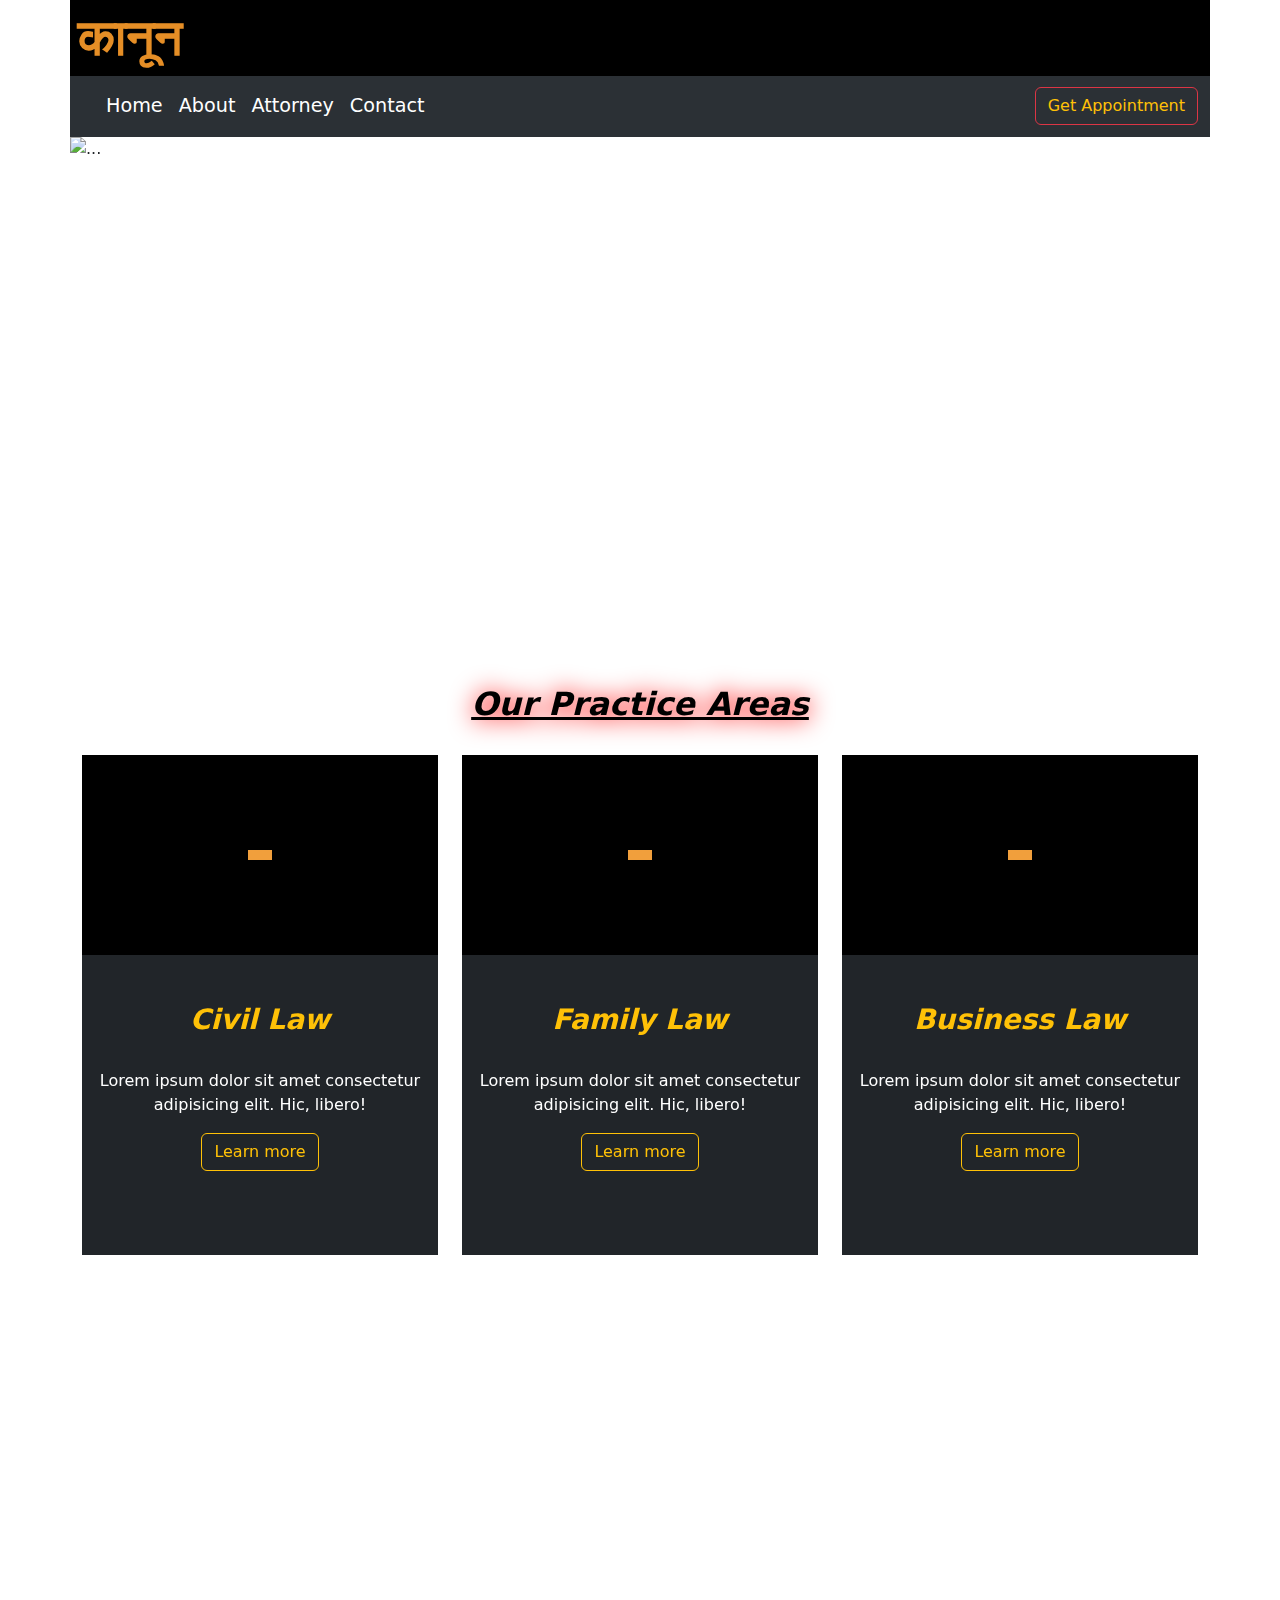
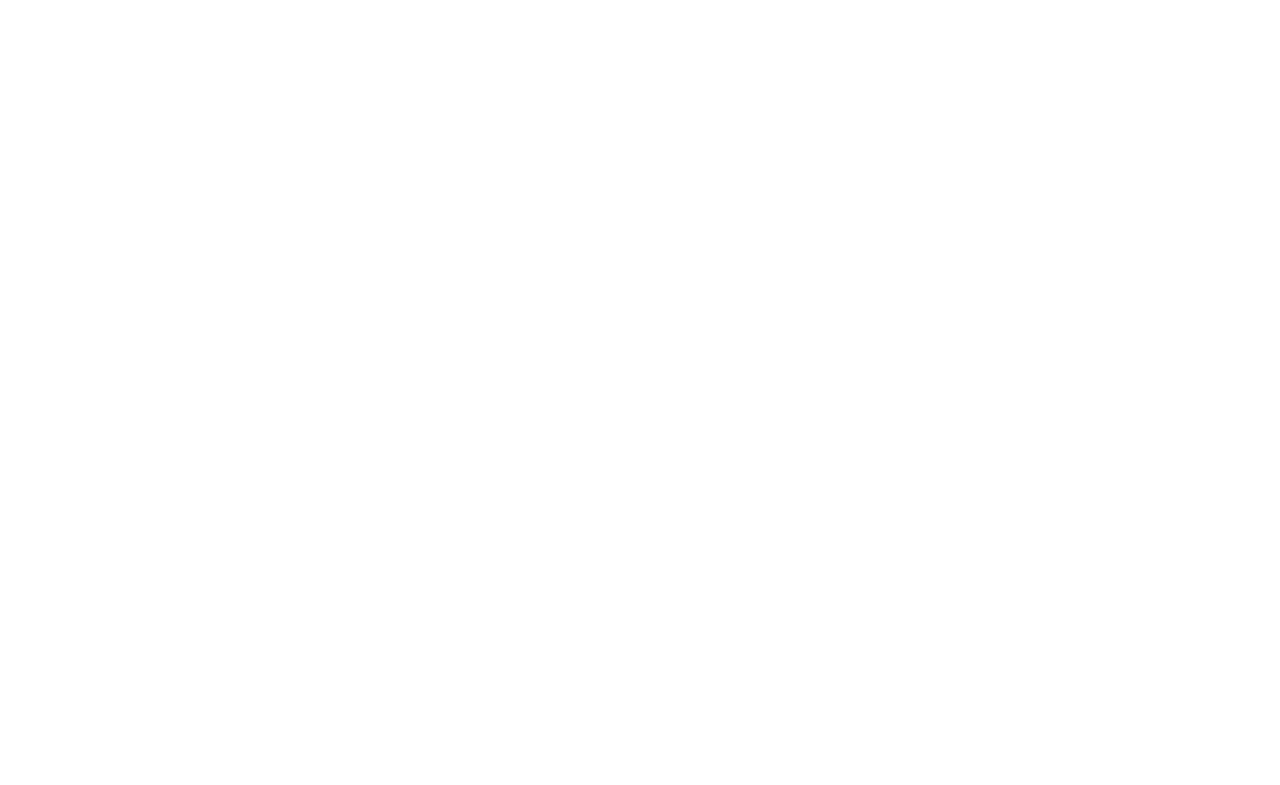
==== index.html @ 81230cc2 "Add files via upload" ====
<!doctype html>
<html lang="en">
  <head>
    <meta charset="utf-8">
    <meta name="viewport" content="width=device-width, initial-scale=1">
    <title>Bootstrap demo</title>
    <link href="https://unpkg.com/aos@2.3.1/dist/aos.css" rel="stylesheet">
    <link href="https://cdn.jsdelivr.net/npm/bootstrap@5.3.3/dist/css/bootstrap.min.css" rel="stylesheet" integrity="sha384-QWTKZyjpPEjISv5WaRU9OFeRpok6YctnYmDr5pNlyT2bRjXh0JMhjY6hW+ALEwIH" crossorigin="anonymous">
    <link rel='stylesheet' href='https://cdn-uicons.flaticon.com/2.3.0/uicons-regular-rounded/css/uicons-regular-rounded.css'>
    <link rel="stylesheet" href="kanun.css">
</head>
  <body>
    <!-- heading of kanun -->
 
  
  <!-- navbar -->
  <div class="container px-0 py-0 ">
    
    <h1 class="heading bg-black my-0 p-2 " style="color: #e58e26;">कानून</h1>

<nav class="navbar navbar-expand-lg bg-body-tertiary" data-bs-theme="dark">
  <div class="container-fluid">
    <a class="navbar-brand" href="#"><img src="https://cdn-icons-png.flaticon.com/128/2966/2966758.png" alt="" height="40px"   ></a>
    <button class="navbar-toggler" type="button" data-bs-toggle="collapse" data-bs-target="#navbarSupportedContent" aria-controls="navbarSupportedContent" aria-expanded="false" aria-label="Toggle navigation">
      <span class="navbar-toggler-icon"></span>
    </button>
    <div class="collapse navbar-collapse" id="navbarSupportedContent">
      <ul class="navbar-nav me-auto mb-2 mb-lg-0">
        <li class="nav-item">
          <a class="nav-link" aria-current="page" href="#">Home</a>
        </li>
        <li class="nav-item">
          <a class="nav-link" href="about.html">About</a>
        </li>
        <li class="nav-item">
          <a class="nav-link" href="attorney.html">Attorney</a>
        </li>
       
        <li class="nav-item">
          <a class="nav-link" href="appointment.html">Contact</a>
        </li>
        
      </ul>
      
        
        <button class="btn btn-outline-danger" type="submit"><a href="appointment.html" class=" text-decoration-none text-warning">Get Appointment</a></button>
      
    </div>
  </div>
</nav>
<!-- nav end -->

    <!-- crousal -->
    <div id="carouselExampleInterval" class="carousel slide" data-bs-ride="carousel">
      <div class="carousel-inner">
        <div class="carousel-item active" data-bs-interval="10000">
          <img src="https://wallpaperaccess.com/full/2029437.jpg" class="d-block w-100" alt="..." height="500px">
          <div class="carousel-caption">
            <h1 class="fw-bolder fst-italic " data-aos="fade-right">We fight for your justice</h1>
          </div>
        </div>
        <div class="carousel-item" data-bs-interval="2000">
          <img src="https://wallpaperaccess.com/full/3444539.jpg" class="d-block w-100" alt="..." height="500px">
          <div class="carousel-caption">
            <h1 class="fw-bolder fst-italic" data-aos="fade-right">We prepared to oppose for you</h1>
          </div>
        </div>
        <div class="carousel-item">
          <img src="https://wallpaperaccess.com/full/702871.jpg" class="d-block w-100" alt="..." height="500px">
          <div class="carousel-caption">
            <h1 class="fw-bolder fst-italic" data-aos="fade-right">We fight for your privilege</h1>
          </div>
        </div>
      </div>
      <button class="carousel-control-prev" type="button" data-bs-target="#carouselExampleInterval" data-bs-slide="prev">
        <span class="carousel-control-prev-icon" aria-hidden="true"></span>
        <span class="visually-hidden">Previous</span>
      </button>
      <button class="carousel-control-next" type="button" data-bs-target="#carouselExampleInterval" data-bs-slide="next">
        <span class="carousel-control-next-icon" aria-hidden="true"></span>
        <span class="visually-hidden">Next</span>
      </button>
    </div>
  </div>

   <!-- container end -->
  </div>
    <!-- practice areas -->
    <div class="container text-center ">
     <div data-aos="flip-left"  data-aos-easing="ease-out-cubic"
        data-aos-duration="1000">
    <h2 class=" practice fst-italic fw-bolder text-center text-decoration-underline mt-5 " style="color:black">Our Practice Areas</h2>
  </div>
  <!-- col div -->
      
 
 <div class="row text-center  ">
<!-- col start --> 
  <div class=" inner col-lg-4 col-md-6 mt-4 " data-aos="flip-left"  data-aos-easing="ease-out-cubic"
  data-aos-duration="1000">
   
  <div class="icon">
    <i class="fi fi-rr-home" style="font-size: 50px;" ></i>
  </div>
  <!-- icon div -->
  <div class="content text-center bg-dark" >
    <h3 class="text-warning fst-italic fw-bolder pt-5">Civil Law</h3>
    <p class="text-white pt-4 mx-0">Lorem ipsum dolor sit amet consectetur adipisicing elit. Hic, libero!</p>
  <div class="btn btn-outline-warning">Learn more</div>
  </div>
  
  </div>
  <!-- col div -->
  <!-- col start -->
  <div class=" inner col-lg-4  col-md-6 mt-4"  data-aos="flip-left"  data-aos-easing="ease-out-cubic"
  data-aos-duration="1000">
   
    <div class="icon">
      <i class="fi fi-rr-family" style="font-size: 50px;" ></i>
    </div>
    <!-- icon div -->
    <div class="content text-center bg-dark" >
      <h3 class="text-warning fst-italic fw-bolder pt-5">Family Law</h3>
      <p class="text-white pt-4  mx-0">Lorem ipsum dolor sit amet consectetur adipisicing elit. Hic, libero!</p>
    <div class="btn btn-outline-warning">Learn more</div>
    </div>
    
    </div>
    <!-- col div -->
    <!-- col start -->
  <div class=" inner col-lg-4 col-md-6  mt-4" data-aos="flip-left"  data-aos-easing="ease-out-cubic"
  data-aos-duration="1000">
   
    <div class="icon ">
      <i class="fi fi-rr-usd-circle" style="font-size: 50px;" ></i>
    </div>
    <!-- icon div -->
    <div class="content text-center bg-dark" >
      <h3 class="text-warning fst-italic fw-bolder pt-5">Business Law</h3>
      <p class="text-white pt-4  mx-0">Lorem ipsum dolor sit amet consectetur adipisicing elit. Hic, libero!</p>
    <div class="btn btn-outline-warning">Learn more</div>
    </div>
    
    </div>
    <!-- col div -->

     <!-- col div -->

  <!-- col start -->
    <div class=" inner col-lg-4  col-md-6 mt-4 "data-aos="flip-left"  data-aos-easing="ease-out-cubic"
    data-aos-duration="2000" >
     
    <div class="icon">
      <i class="fi fi-rr-graduation-cap" style="font-size: 50px;" ></i>
  </div>
    <!-- icon div -->
    <div class="content text-center bg-dark" >
      <h3 class="text-warning fst-italic fw-bolder pt-5">Education Law</h3>
      <p class="text-white pt-4  mx-0">Lorem ipsum dolor sit amet consectetur adipisicing elit. Hic, libero!</p>
    <div class="btn btn-outline-warning">Learn more</div>
    </div>
    
    </div>
    <!-- col div -->
    <!-- col start -->
    <div class=" inner col-lg-4 col-md-6  mt-4" data-aos="flip-left"  data-aos-easing="ease-out-cubic"
    data-aos-duration="2000">
     
      <div class="icon">
        <i class="fi fi-rr-settings" style="font-size: 50px;" ></i>
      </div>
      <!-- icon div -->
      <div class="content text-center bg-dark" >
        <h3 class="text-warning fst-italic fw-bolder pt-5">Criminal Law</h3>
        <p class="text-white pt-4  mx-0">Lorem ipsum dolor sit amet consectetur adipisicing elit. Hic, libero!</p>
      <div class="btn btn-outline-warning">Learn more</div>
      </div>
      
      </div>
      <!-- col div -->
      <!-- col start -->
    <div class=" inner col-lg-4 col-md-6 mt-4" data-aos="flip-left"  data-aos-easing="ease-out-cubic"
    data-aos-duration="2000">
     
      <div class="icon">
        <i class="fi fi-rr-eye-crossed" style="font-size: 50px;" ></i>
      </div>
      <!-- icon div -->
      <div class="content text-center bg-dark" >
        <h3 class="text-warning fst-italic fw-bolder pt-5">Cyber Law</h3>
        <p class="text-white pt-4  mx-0">Lorem ipsum dolor sit amet consectetur adipisicing elit. Hic, libero!</p>
      <div class="btn btn-outline-warning">Learn more</div>
      </div>
      
      </div>
      <!-- col div -->
 </div>
  </div>
  <!-- row div -->
    </div> 
 
  

  <!-- container div close -->
  <!-- footer -->
  <footer class="container bg-black mt-5 p-5" data-aos="fade-up"
  data-aos-duration="2000">
    <div class="row text-center">
      <div class="col-lg-4 col-md-12 text-center">
        <h3 class="fw-bolder fst-italic p-3" style="color:#e58e26">About Us</h3>
        <p class="text-light">Lorem ipsum dolor sit amet consectetur adipisicing elit. Illum atque consequuntur dolor tempore facilis molestiae officia ipsa beatae ducimus blanditiis. Voluptatem ex repudiandae architecto molestias aliquid atque maxime optio similique.</p>
      </div>
      <!-- col close -->
    
    <div class="col-lg-4 col-md-12 ">
      <h3 class="fw-bolder fst-italic p-3" style="color:#e58e26">Service Areas
      </h3>
  
       <p class="Services"> <a href="" >Civil Law</a></p>
       <p class="Services"> <a href="" >Family Law</a></p>
       <p class="Services"> <a href="" >Business Law</a></p>
        <p class="Services"><a href="" >Education Law</a></p>
       <p class="Services"> <a href="" >Immigration Law</a></p>
      
    </div>
    <div class="col-lg-4 col-md-12 text-center text-light ">
      <h3 class="fw-bolder fst-italic p-3" style="color:#e58e26">Get In Touch</h3>
     
       <p> Chintpurni</p>
      <p>  8219439638</p>
      <p>  sachinthakur2326@gmail.com</p>
      <ul class="list-unstyled list-inline text-center">
        <li class="list-inline-item">
          <a class="btn-floating btn-fb mx-1"  href="https://web.whatsapp.com" target="_blank">
            <img src="https://cdn-icons-png.flaticon.com/512/733/733585.png"height="40px">
          </a>
        </li>
        <li class="list-inline-item">
          <a class="btn-floating btn-tw mx-1"  href="https://twitter.com/?lang-en" target="_blank">
             <img src="https://cdn-icons-png.flaticon.com/128/3670/3670151.png"height="40px">	
          </a>
        </li>
        <li class="list-inline-item">
          <a class="btn-floating btn-gplus mx-1" href="https://www.facebook.com/aviray.thakur" target="_blank">
            <img src="https://cdn-icons-png.flaticon.com/128/5968/5968764.png" height="40px">
          </a>
        </li>
      <li class="list-inline-item mt-3">
          <a class="btn-floating btn-gplus mx-1"  href="https://www.instagram.com/thakursachin._/?hl=en" target="_blank">
          <img src="https://upload.wikimedia.org/wikipedia/commons/thumb/e/e7/Instagram_logo_2016.svg/768px-Instagram_logo_2016.svg.png" height="40px">
          </a>
        </li>
      </ul>
   
    </div>
    <div class="container bg-light text-center pt-2">
     <p>&copy; Copyright Kanun. All rights Reserved</p> 
     <p>Designed by <span style="color:#e58e26">@Sachin Thakur &hearts;</span></p>
    </div>
  </div>
    <!-- row close -->
  </footer>
  <!-- footer end -->
    <script src="https://unpkg.com/aos@2.3.1/dist/aos.js"></script>
    <script>
      AOS.init();
    </script>
    <script src="https://cdn.jsdelivr.net/npm/bootstrap@5.3.3/dist/js/bootstrap.bundle.min.js" integrity="sha384-YvpcrYf0tY3lHB60NNkmXc5s9fDVZLESaAA55NDzOxhy9GkcIdslK1eN7N6jIeHz" crossorigin="anonymous"></script>
  </body>
</html>
---- kanun.css ----
.heading,.heading1{
    font-family: cursive;
font-weight: bolder;
font-size: 50px;
}
.nav-link{
    font-size:larger;
    color: white;
}
.nav-link:hover{
    color: #e58e26;
}
.button:hover{
background-color: #e58e26 !important;
}
.icon{
    
    height: 200px;
    display: flex;
    justify-content: center;
    align-items: center;
    background-color: black;
    
  

}
.inner:hover{
    filter: drop-shadow(0 0 0.75rem rgba(242, 116, 58, 0.793));
}

.content{
    height: 300px;
    

}

.icon i{
    transition: all 0.9s ease-in-out;
    background-color: #f19f3c;
    padding: 10px 12px 0px 12px;
   
    
}
.icon i:hover{
    transform:scale(2,2)
}
.practice{
    filter: drop-shadow(0 0 0.75rem red);
}


.Services a{
    color:white;
    text-decoration: none;
    
}
.Services a:hover{
    color:#e58e26
}
form{
    
    flex-direction: column;
    align-items: center;
  
  
}
.appointment:hover{
    color:aliceblue;
    
}
.heading1{
    position: relative;
    color: #121518;
    font-size: 60px;
    font-weight: 700;
    margin-bottom: 20px;
    padding-bottom: 5px;
    text-decoration: underline;
}
.atrcontact{
    position: absolute;
    background-color: #e58e26;
    margin-top:-30px
}
.atrcontact:hover{
    transform: scaleX(1.1);
    background-color: #e57626;
}
.box:hover{
text-shadow: 0 0 0.75rem red;

}
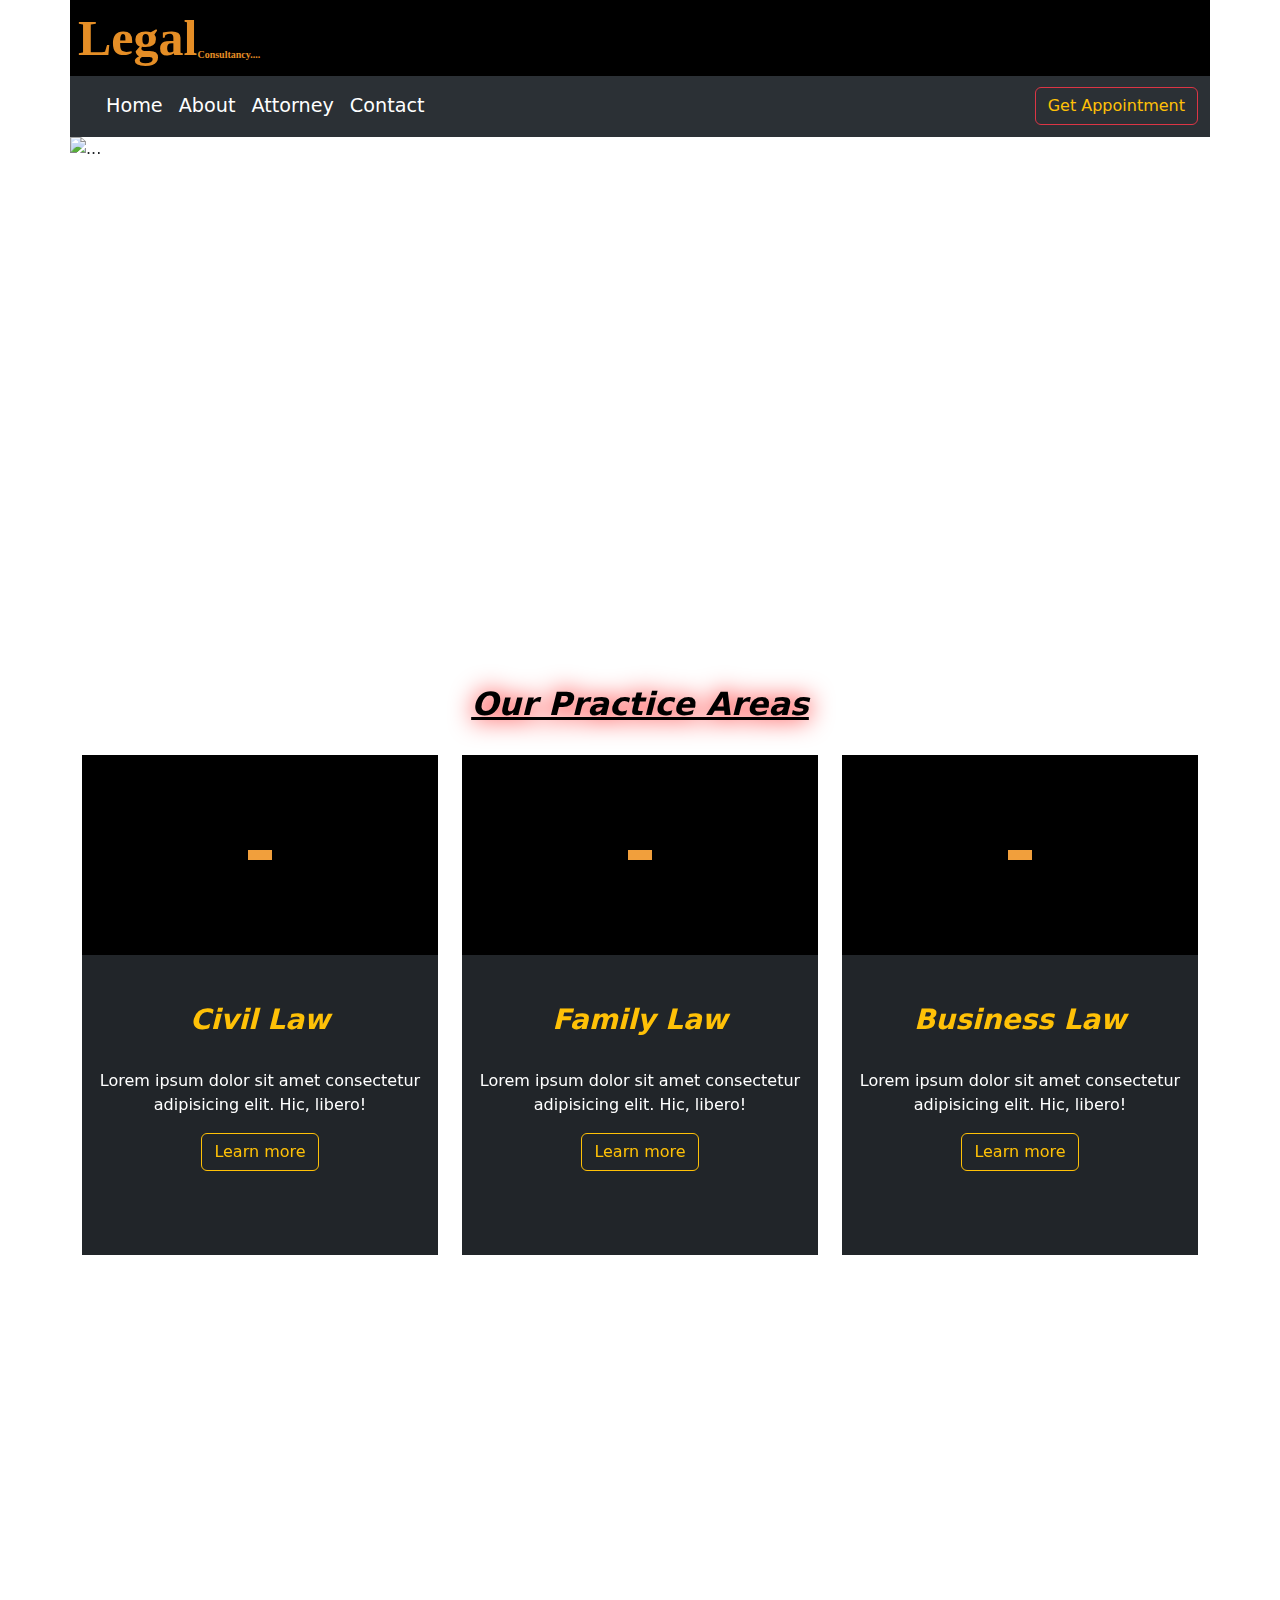
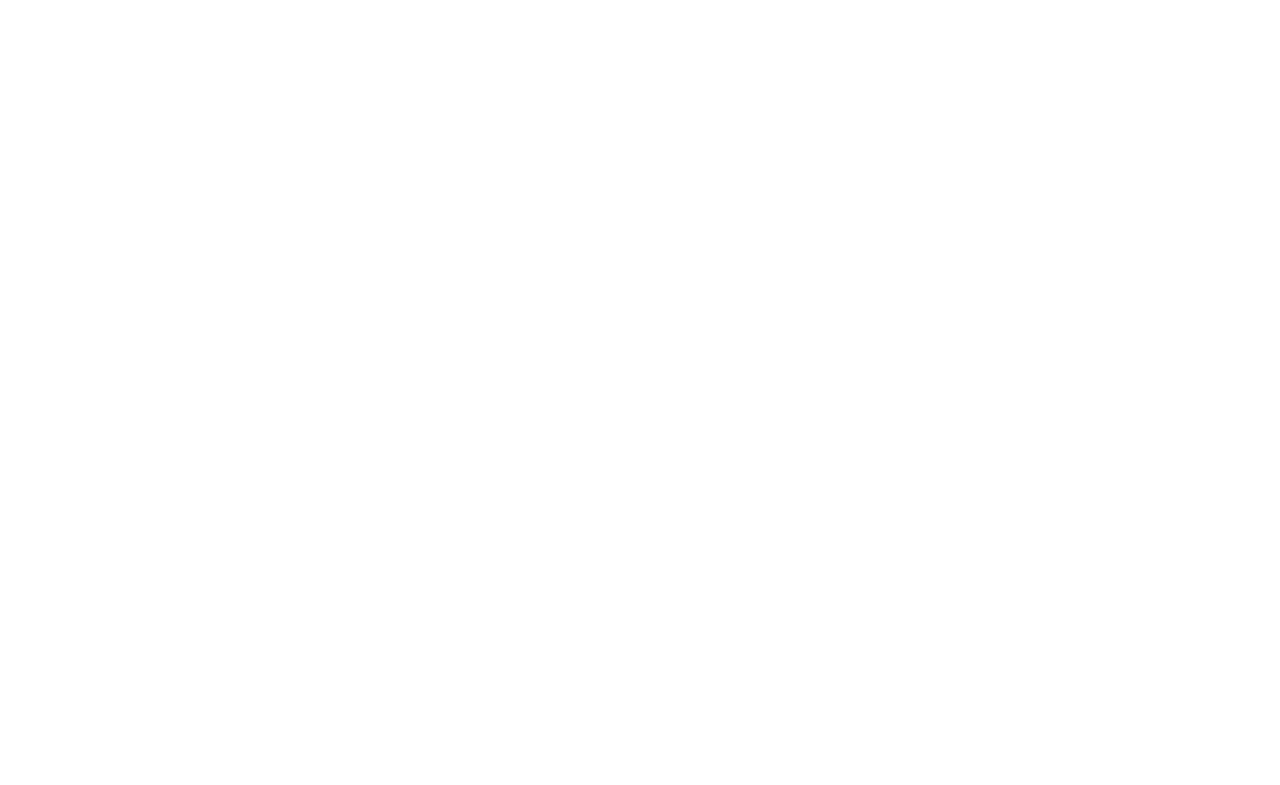
==== commit c181a334: "Add files via upload" ====
--- a/index.html
+++ b/index.html
@@ -16,7 +16,7 @@
   <!-- navbar -->
   <div class="container px-0 py-0 ">
     
-    <h1 class="heading bg-black my-0 p-2 " style="color: #e58e26;">कानून</h1>
+    <h1 class="heading bg-black my-0 p-2 " style="color: #e58e26;">Legal<sub style="font-size: 10px;">Consultancy....</sub></h1>
 
 <nav class="navbar navbar-expand-lg bg-body-tertiary" data-bs-theme="dark">
   <div class="container-fluid">
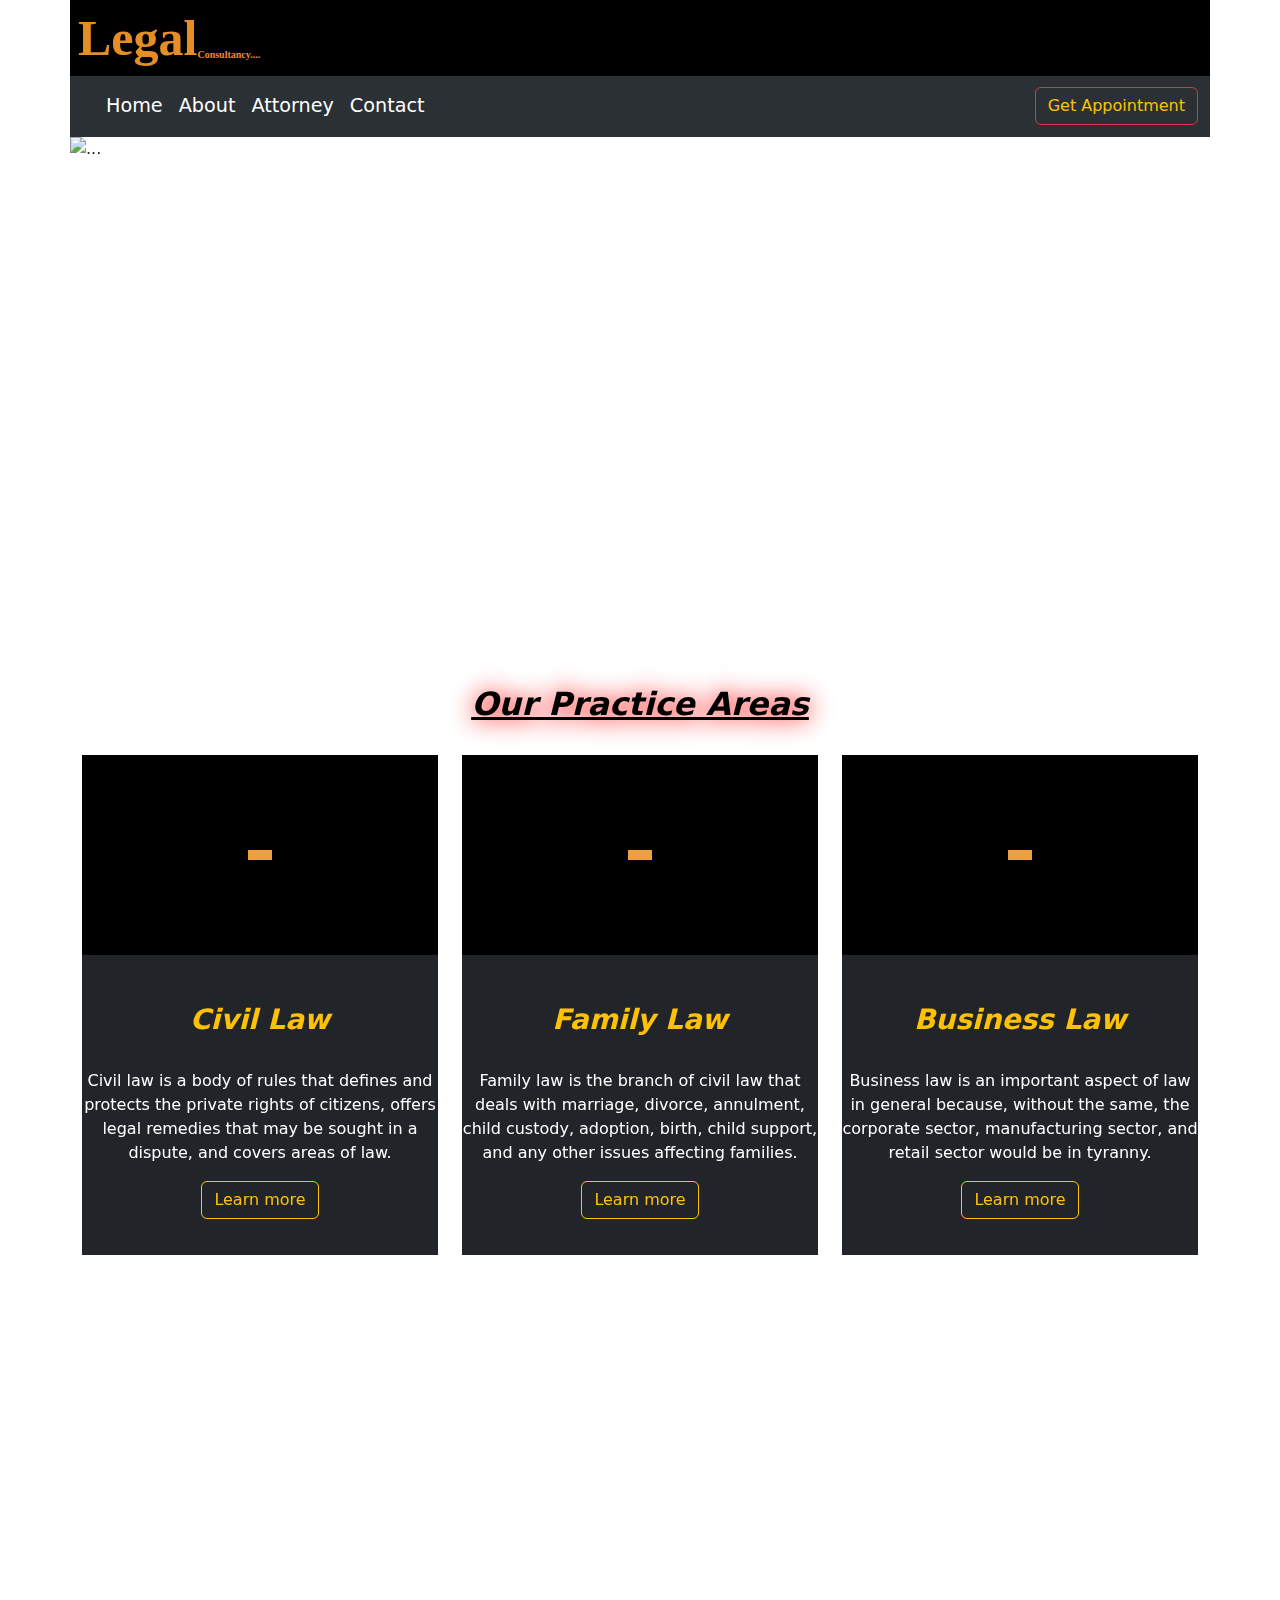
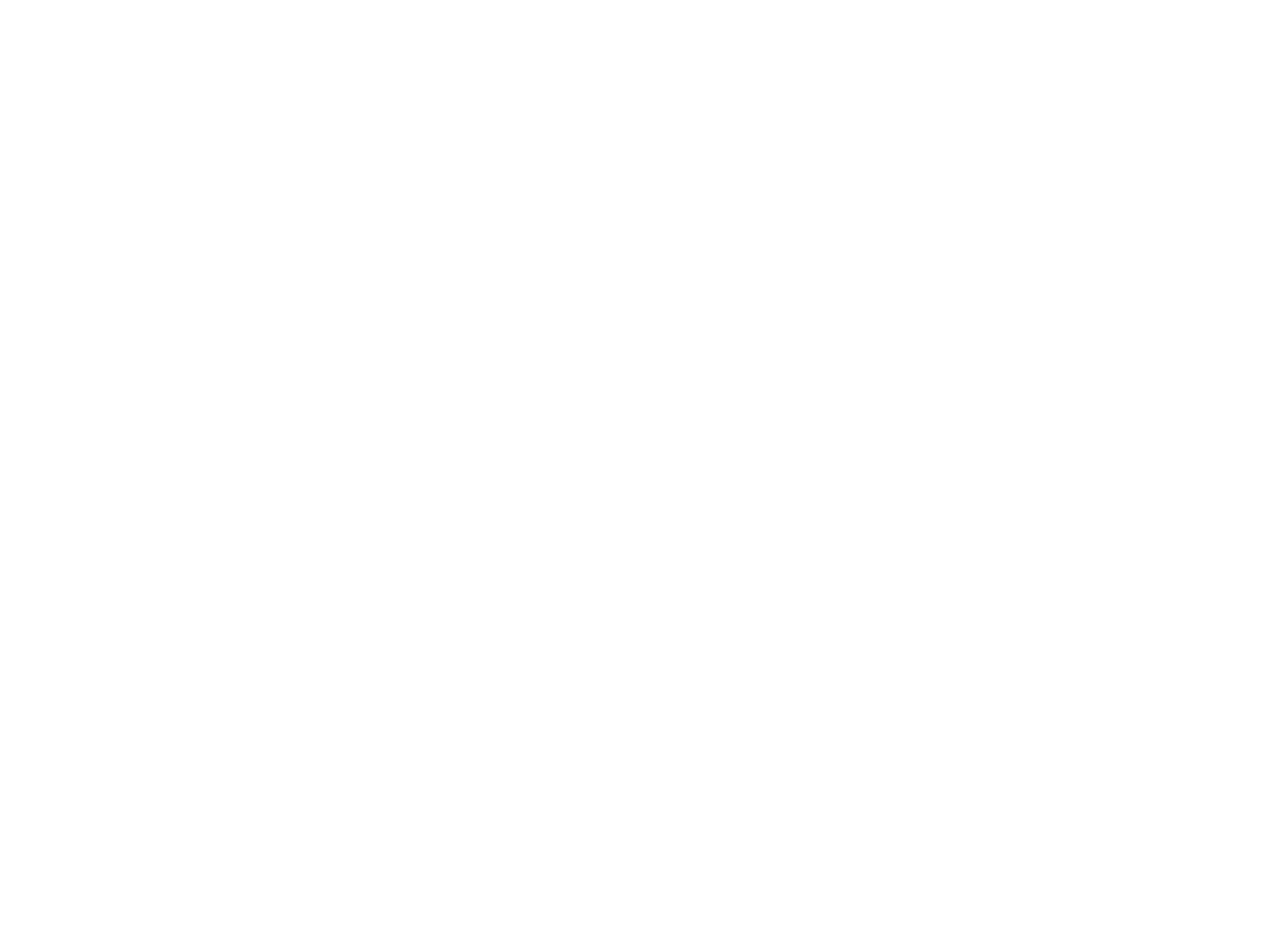
==== commit 986ecfcb: "Add files via upload" ====
--- a/index.html
+++ b/index.html
@@ -105,7 +105,7 @@
   <!-- icon div -->
   <div class="content text-center bg-dark" >
     <h3 class="text-warning fst-italic fw-bolder pt-5">Civil Law</h3>
-    <p class="text-white pt-4 mx-0">Lorem ipsum dolor sit amet consectetur adipisicing elit. Hic, libero!</p>
+    <p class="text-white pt-4 mx-0">Civil law is a body of rules that defines and protects the private rights of citizens, offers legal remedies that may be sought in a dispute, and covers areas of law. </p>
   <div class="btn btn-outline-warning">Learn more</div>
   </div>
   
@@ -121,7 +121,7 @@
     <!-- icon div -->
     <div class="content text-center bg-dark" >
       <h3 class="text-warning fst-italic fw-bolder pt-5">Family Law</h3>
-      <p class="text-white pt-4  mx-0">Lorem ipsum dolor sit amet consectetur adipisicing elit. Hic, libero!</p>
+      <p class="text-white pt-4  mx-0">Family law is the branch of civil law that deals with marriage, divorce, annulment, child custody, adoption, birth, child support, and any other issues affecting families.</p>
     <div class="btn btn-outline-warning">Learn more</div>
     </div>
     
@@ -137,7 +137,7 @@
     <!-- icon div -->
     <div class="content text-center bg-dark" >
       <h3 class="text-warning fst-italic fw-bolder pt-5">Business Law</h3>
-      <p class="text-white pt-4  mx-0">Lorem ipsum dolor sit amet consectetur adipisicing elit. Hic, libero!</p>
+      <p class="text-white pt-4  mx-0">Business law is an important aspect of law in general because, without the same, the corporate sector, manufacturing sector, and retail sector would be in tyranny. </p>
     <div class="btn btn-outline-warning">Learn more</div>
     </div>
     
@@ -156,7 +156,7 @@
     <!-- icon div -->
     <div class="content text-center bg-dark" >
       <h3 class="text-warning fst-italic fw-bolder pt-5">Education Law</h3>
-      <p class="text-white pt-4  mx-0">Lorem ipsum dolor sit amet consectetur adipisicing elit. Hic, libero!</p>
+      <p class="text-white pt-4  mx-0">Education law encompasses a set of legal principles and regulations that govern educational institutions, students, teachers, and educational policies.</p>
     <div class="btn btn-outline-warning">Learn more</div>
     </div>
     
@@ -172,7 +172,7 @@
       <!-- icon div -->
       <div class="content text-center bg-dark" >
         <h3 class="text-warning fst-italic fw-bolder pt-5">Criminal Law</h3>
-        <p class="text-white pt-4  mx-0">Lorem ipsum dolor sit amet consectetur adipisicing elit. Hic, libero!</p>
+        <p class="text-white pt-4  mx-0">The term “criminal law” refers to the actual laws, statutes, and rules that define acts and conduct as crimes, and establishes punishments for each type of crime.</p>
       <div class="btn btn-outline-warning">Learn more</div>
       </div>
       
@@ -188,7 +188,7 @@
       <!-- icon div -->
       <div class="content text-center bg-dark" >
         <h3 class="text-warning fst-italic fw-bolder pt-5">Cyber Law</h3>
-        <p class="text-white pt-4  mx-0">Lorem ipsum dolor sit amet consectetur adipisicing elit. Hic, libero!</p>
+        <p class="text-white pt-4  mx-0">Cyber Law also called IT Law is the law regarding Information-technology including computers and the internet. It is related to legal informatics.</p>
       <div class="btn btn-outline-warning">Learn more</div>
       </div>
       
@@ -208,7 +208,9 @@
     <div class="row text-center">
       <div class="col-lg-4 col-md-12 text-center">
         <h3 class="fw-bolder fst-italic p-3" style="color:#e58e26">About Us</h3>
-        <p class="text-light">Lorem ipsum dolor sit amet consectetur adipisicing elit. Illum atque consequuntur dolor tempore facilis molestiae officia ipsa beatae ducimus blanditiis. Voluptatem ex repudiandae architecto molestias aliquid atque maxime optio similique.</p>
+        <p class="text-light">Welcome to Legal Consultancy, a leading legal firm in India committed to delivering exceptional legal solutions and services. Established with a vision to advocate for justice and uphold the principles of law, we pride ourselves on being a reliable and trusted partner for individuals, businesses, and organizations across the country.
+
+          Our team of highly skilled and experienced legal professionals specializes in a diverse range of practice areas, enabling us to cater to the unique legal needs of our clients.</p>
       </div>
       <!-- col close -->
     
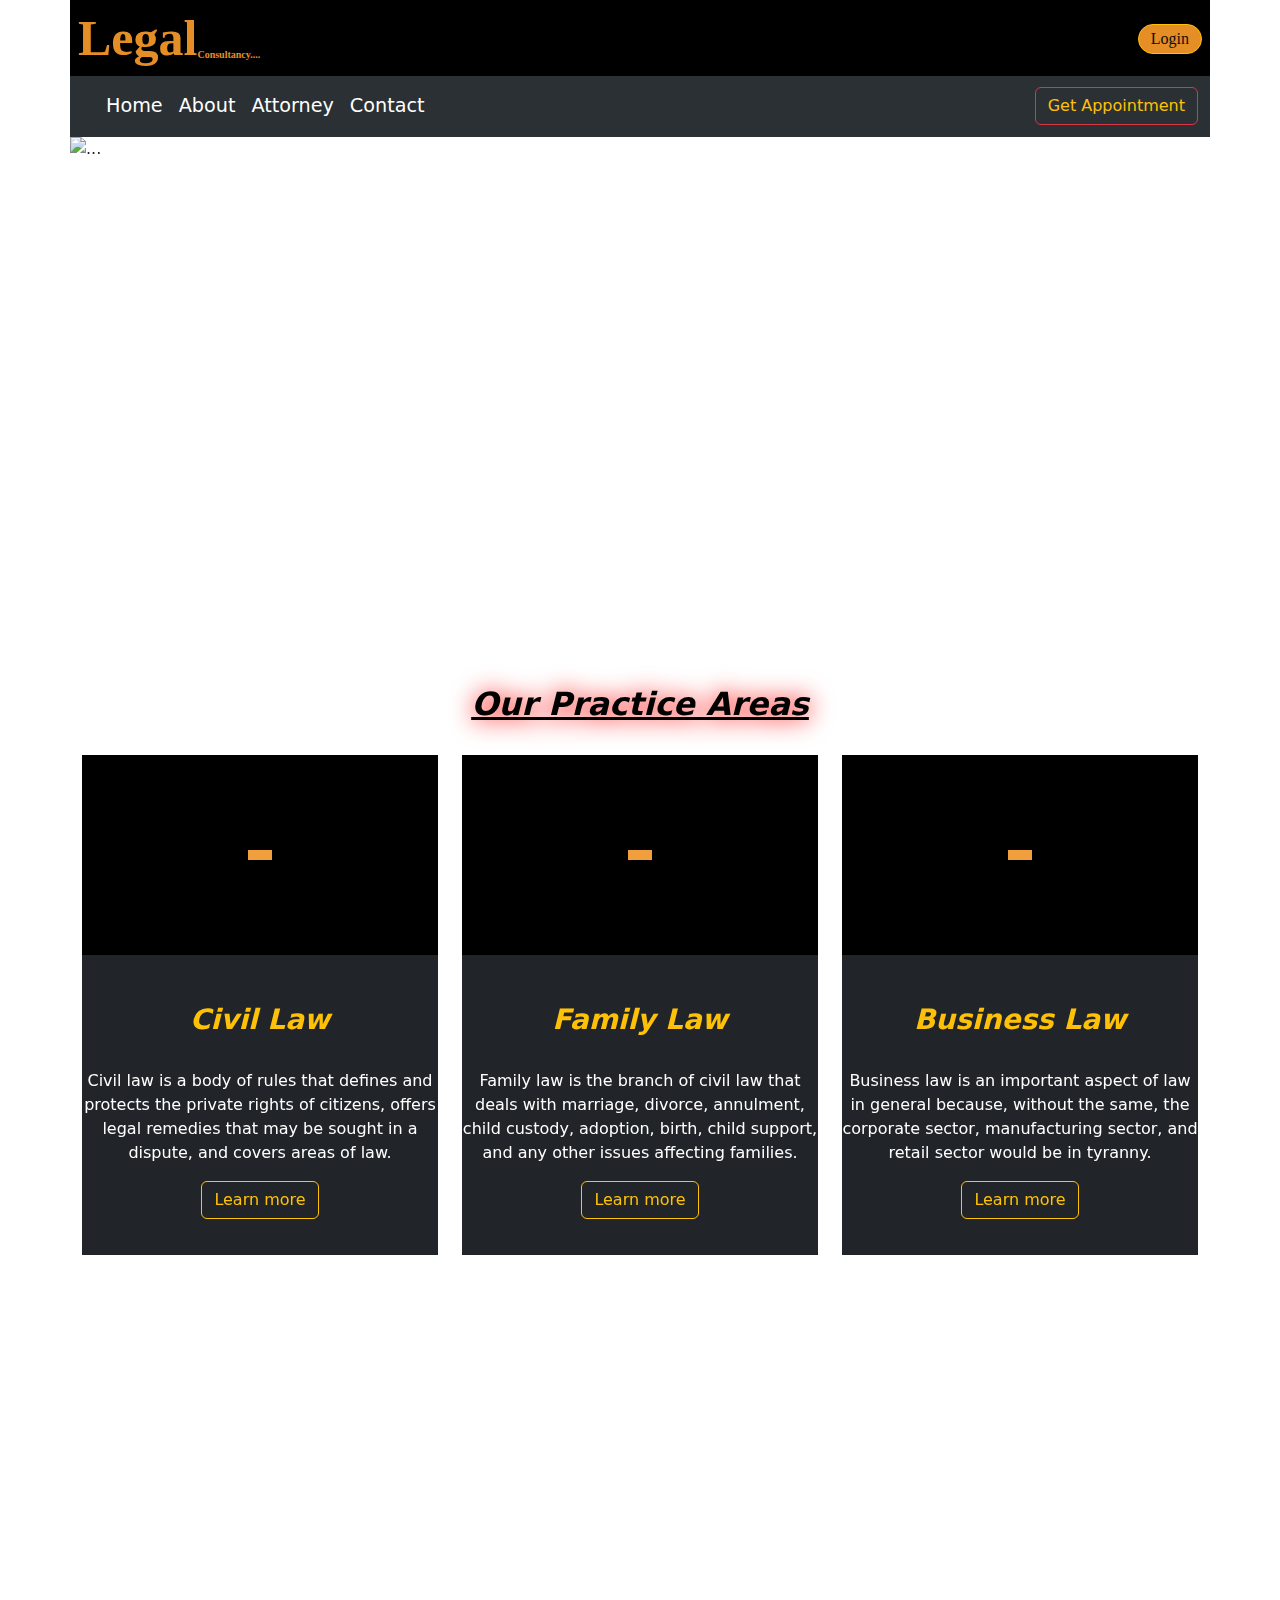
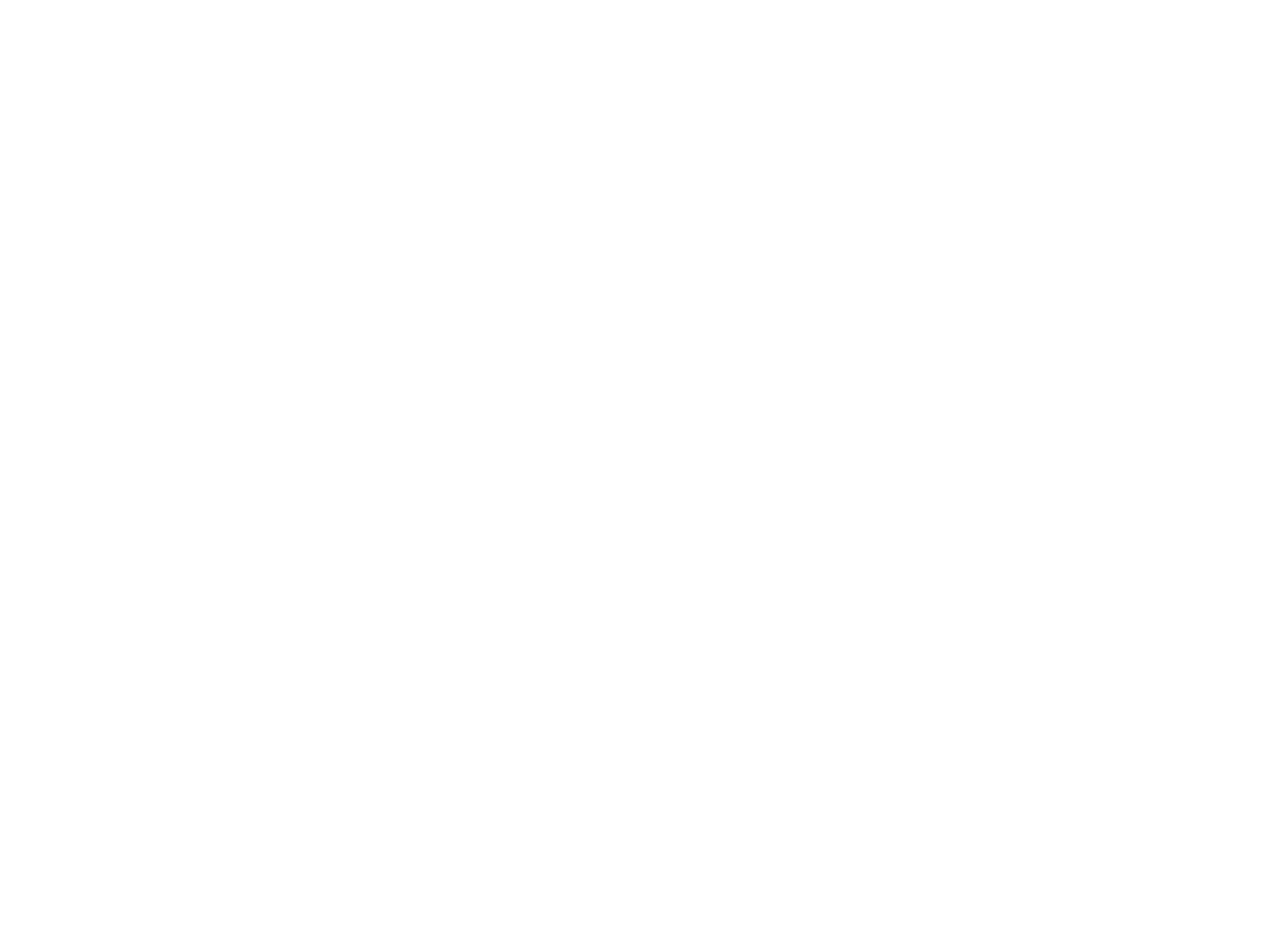
==== commit 7d9d511a: "Add files via upload" ====
--- a/index.html
+++ b/index.html
@@ -3,11 +3,12 @@
   <head>
     <meta charset="utf-8">
     <meta name="viewport" content="width=device-width, initial-scale=1">
-    <title>Bootstrap demo</title>
+    <title>Kanun</title>
     <link href="https://unpkg.com/aos@2.3.1/dist/aos.css" rel="stylesheet">
     <link href="https://cdn.jsdelivr.net/npm/bootstrap@5.3.3/dist/css/bootstrap.min.css" rel="stylesheet" integrity="sha384-QWTKZyjpPEjISv5WaRU9OFeRpok6YctnYmDr5pNlyT2bRjXh0JMhjY6hW+ALEwIH" crossorigin="anonymous">
     <link rel='stylesheet' href='https://cdn-uicons.flaticon.com/2.3.0/uicons-regular-rounded/css/uicons-regular-rounded.css'>
     <link rel="stylesheet" href="kanun.css">
+    <script src="login.js"></script>
 </head>
   <body>
     <!-- heading of kanun -->
@@ -15,8 +16,10 @@
   
   <!-- navbar -->
   <div class="container px-0 py-0 ">
-    
+    <div class="bg-black d-flex justify-content-between">
     <h1 class="heading bg-black my-0 p-2 " style="color: #e58e26;">Legal<sub style="font-size: 10px;">Consultancy....</sub></h1>
+    <button class="login mt-4 me-2 btn btn-outline-warning pt-0 pb-0"  onclick="check()" style="height: 30px; color: #100d0d; background-color: #e58e26; border-radius: 19px; font-weight: 500; font-family: italic; ">Login</button>
+  </div>
 
 <nav class="navbar navbar-expand-lg bg-body-tertiary" data-bs-theme="dark">
   <div class="container-fluid">
@@ -25,25 +28,25 @@
       <span class="navbar-toggler-icon"></span>
     </button>
     <div class="collapse navbar-collapse" id="navbarSupportedContent">
-      <ul class="navbar-nav me-auto mb-2 mb-lg-0">
-        <li class="nav-item">
+      <ul class="navbar-nav me-auto mb-2 mb-lg-0 ">
+        <li class="nav-item light">
           <a class="nav-link" aria-current="page" href="#">Home</a>
         </li>
-        <li class="nav-item">
+        <li class="nav-item light">
           <a class="nav-link" href="about.html">About</a>
         </li>
-        <li class="nav-item">
+        <li class="nav-item light">
           <a class="nav-link" href="attorney.html">Attorney</a>
         </li>
        
-        <li class="nav-item">
+        <li class="nav-item light">
           <a class="nav-link" href="appointment.html">Contact</a>
         </li>
         
       </ul>
       
         
-        <button class="btn btn-outline-danger" type="submit"><a href="appointment.html" class=" text-decoration-none text-warning">Get Appointment</a></button>
+        <button class="btn btn-outline-danger" type="submit"><a href="appointment.html" class=" text-decoration-none text-warning ">Get Appointment</a></button>
       
     </div>
   </div>
--- a/kanun.css
+++ b/kanun.css
@@ -13,6 +13,9 @@
 }
 .button:hover{
 background-color: #e58e26 !important;
+}
+.login:hover{
+    background-color:rgb(237, 75, 5) !important;
 }
 .icon{
     
@@ -90,4 +93,34 @@
 .box:hover{
 text-shadow: 0 0 0.75rem red;
 
+}
+.light{
+    position: relative;
+    cursor: pointer;
+
+}
+.light::after{
+    content: "";
+    position: absolute;
+    bottom: 0;
+    left: 0;
+    width: 100%;
+    height: 2px;
+    background-color: aliceblue;
+    transform: scaleX(0);
+    transition: 1s;
+}
+.light:hover::after{
+    transform: scaleX(1);
+}
+.main:hover .main1{
+    filter:blur(1px) !important;
+    opacity: 0.5 !important;
+    
+}
+.main .main1:hover{
+    filter: blur(0px) !important;
+    opacity: 1 !important;
+    filter:drop-shadow(0 0 0.75rem rgb(224, 146, 67)) !important;
+  
 }